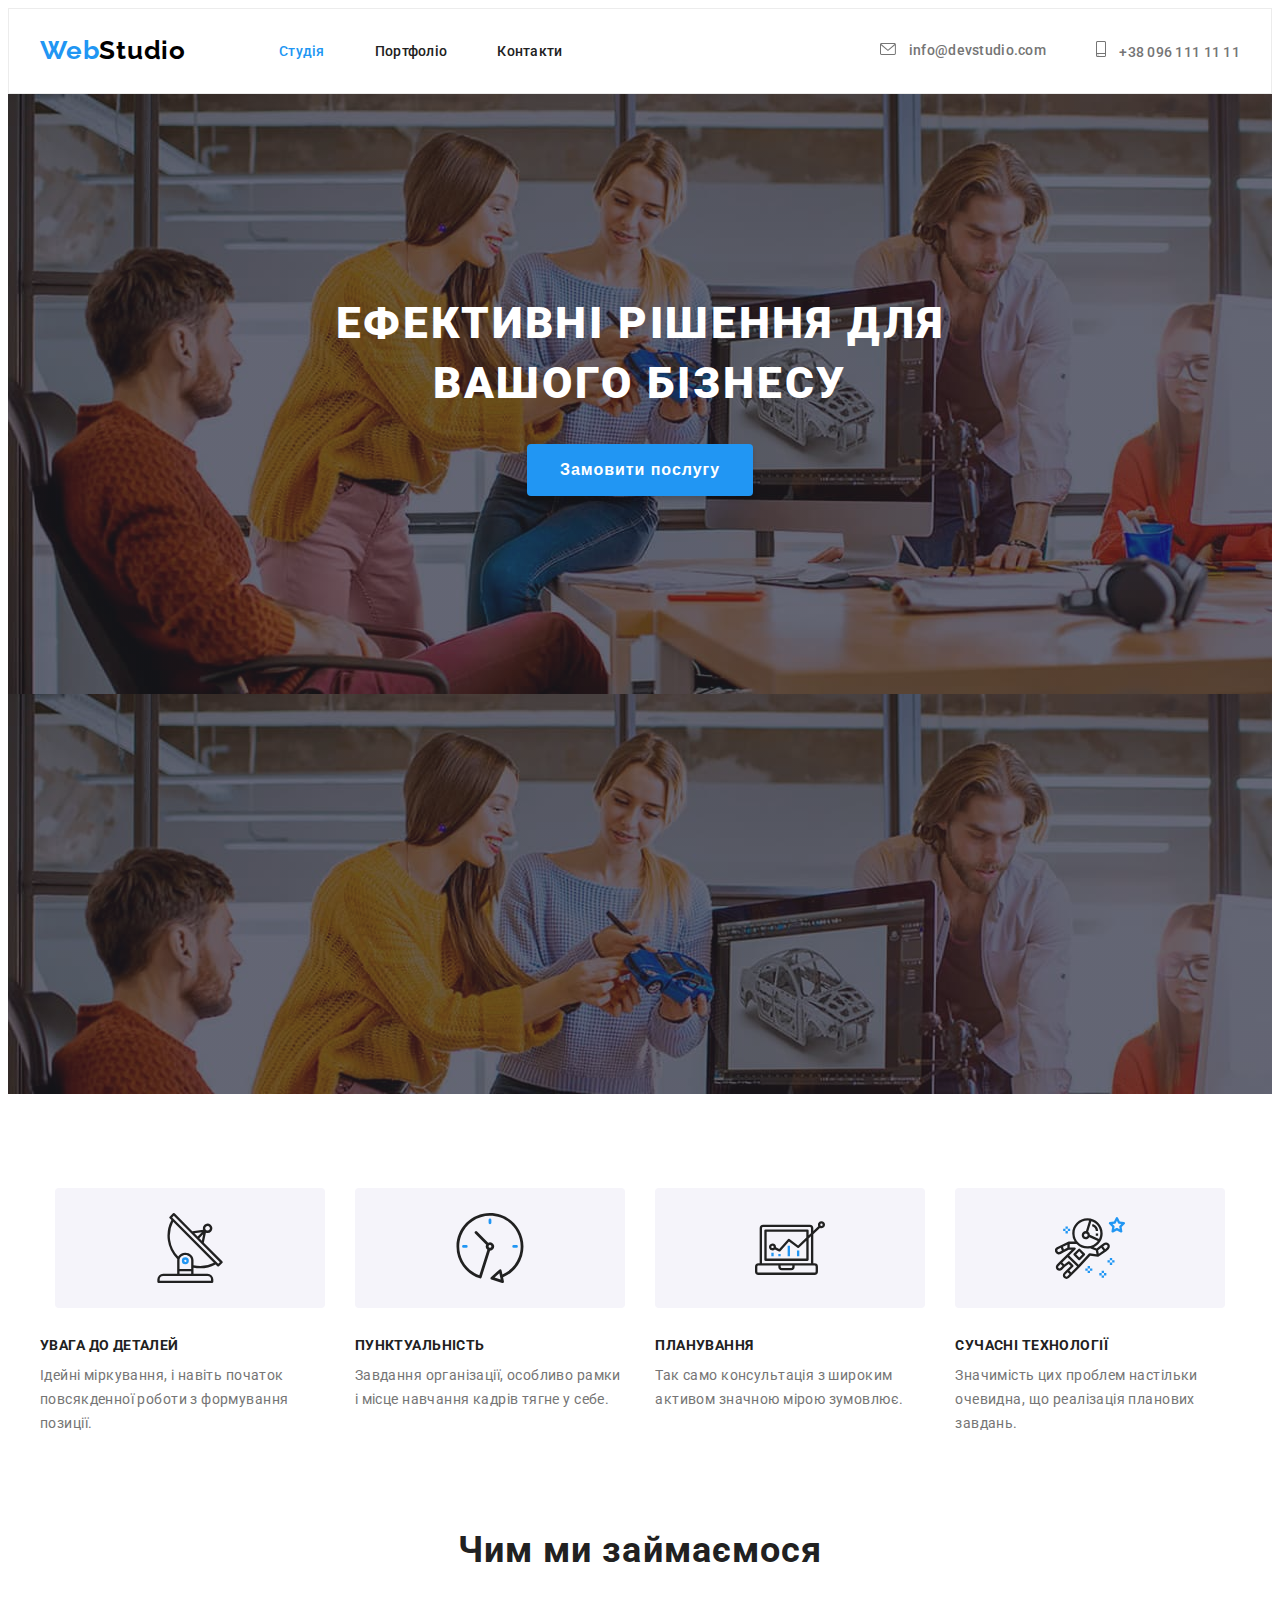
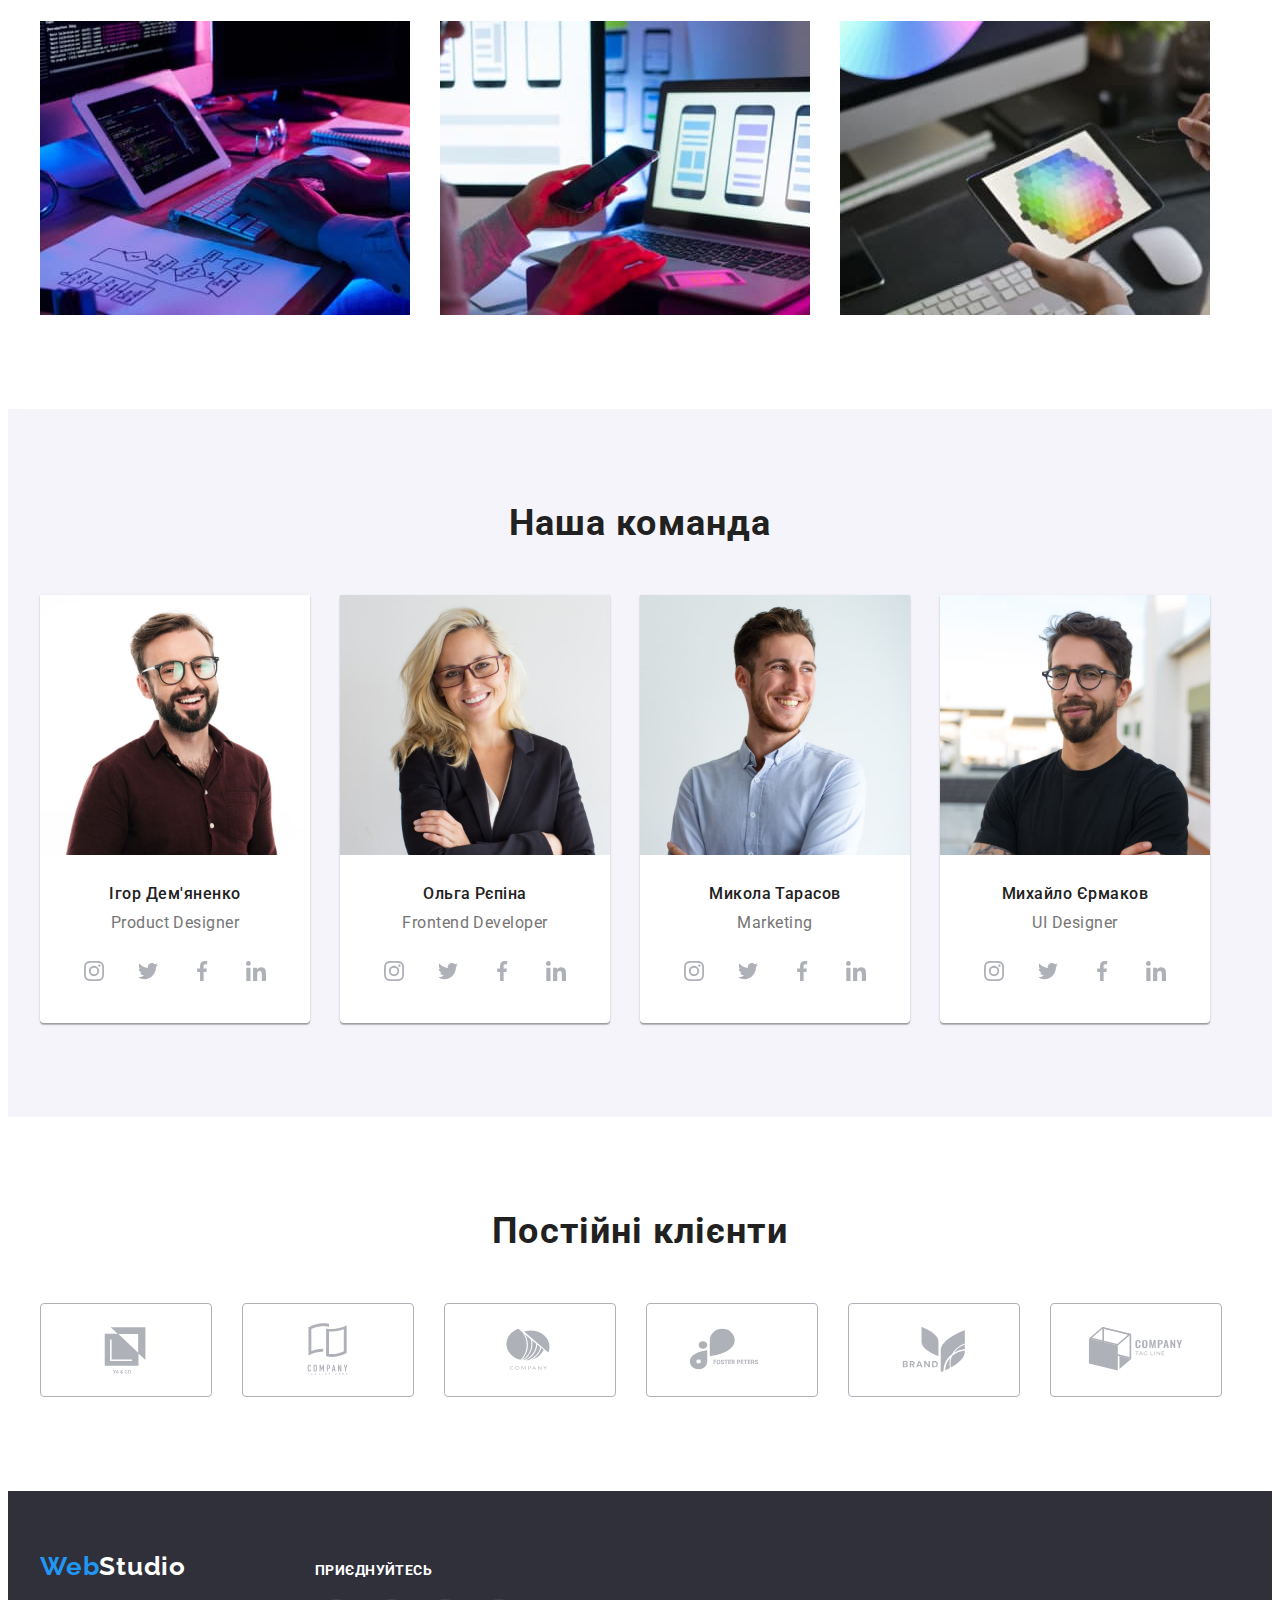
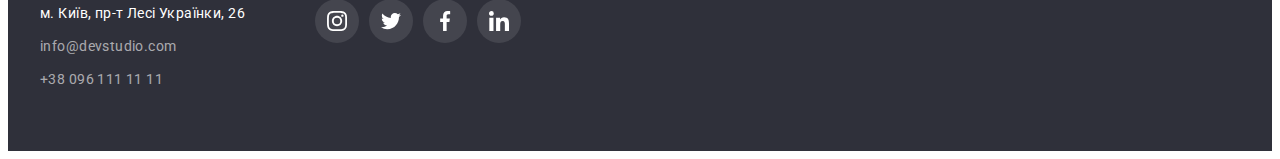
==== index.html @ a4ef7d1f "Домашнє завдання #4, спроба перша." ====
<!DOCTYPE html>
<html lang="uk">
  <head>
    <meta charset="UTF-8" />
    <meta http-equiv="X-UA-Compatible" content="IE=edge" />
    <meta name="viewport" content="width=device-width, initial-scale=1.0" />
    <title>Document</title>
    <link rel="preconnect" href="https://fonts.googleapis.com" />
    <link rel="preconnect" href="https://fonts.gstatic.com" crossorigin />
    <link
      href="https://fonts.googleapis.com/css2?family=Raleway:wght@700&family=Roboto:wght@400;500;700;900&display=swap"
      rel="stylesheet"
    />
    <link
      rel="stylesheet"
      href="https://cdnjs.cloudflare.com/ajax/libs/modern-normalize/1.1.0/modern-normalize.min.css"
      integrity="sha512-wpPYUAdjBVSE4KJnH1VR1HeZfpl1ub8YT/NKx4PuQ5NmX2tKuGu6U/JRp5y+Y8XG2tV+wKQpNHVUX03MfMFn9Q=="
      crossorigin="anonymous"
      referrerpolicy="no-referrer"
    />
    <link rel="stylesheet" href="./css/styles.css" />
  </head>
  <body>
    <!--Верхня лінія-->
    <header class="header">
      <div class="container container-header">
        <nav class="nav">
          <a href="./index.html" class="logo link" lang="en"
            >Web<span class="studio link">Studio</span></a
          >
          <ul class="site-nav list">
            <li class="item"><a href="./index.html" class="link current">Студія</a></li>
            <li class="item"><a href="./portfolio.html" class="link">Портфоліо</a></li>
            <li class="item"><a href="" class="link">Контакти</a></li>
          </ul>
        </nav>
        <ul class="contacts-nav list">
          <li class="contacts-item item">
            <a href="mailto:info@devstudio.com" class="link"
              ><svg class="contacts-icon" width="16" height="12">
                <use href="./images/icons.svg#icon-envelope"></use>
              </svg>
              info@devstudio.com</a
            >
          </li>
          <li class="contacts-item item">
            <a href="tel:+380961111111" class="link"
              ><svg class="contacts-icon" width="10" height="16">
                <use href="./images/icons.svg#icon-smartphone"></use>
              </svg>
              +38 096 111 11 11</a
            >
          </li>
        </ul>
      </div>
    </header>
    <main class="main">
      <!--Шапка-->
      <section class="hero">
        <div class="container container-hero">
          <h1 class="hero-title">Ефективні рішення для вашого бізнесу</h1>
          <button class="button primary" type="button">Замовити послугу</button>
        </div>
      </section>
      <!--Особливості-->
      <section class="section-feature">
        <div class="container container-feature">
          <ul class="feature-ikon-list list">
            <li class="feature-ikon-item">
              <svg class="feature-ikon" width="70" height="70">
                <use href="./images/icons.svg#icon-antenna"></use>
              </svg>
            </li>
            <li class="feature-ikon-item">
              <svg class="feature-ikon" width="70" height="70">
                <use href="./images/icons.svg#icon-clock"></use>
              </svg>
            </li>
            <li class="feature-ikon-item">
              <svg class="feature-ikon" width="70" height="70">
                <use href="./images/icons.svg#icon-diagram"></use>
              </svg>
            </li>
            <li class="feature-ikon-item">
              <svg class="feature-ikon" width="70" height="70">
                <use href="./images/icons.svg#icon-astronaut"></use>
              </svg>
            </li>
          </ul>
          <ul class="feature list">
            <li class="feature-item">
              <h2 class="feature-title">УВАГА ДО ДЕТАЛЕЙ</h2>
              <p class="feature-text">
                Ідейні міркування, і навіть початок повсякденної роботи з формування позиції.
              </p>
            </li>
            <li class="feature-item">
              <h2 class="feature-title">ПУНКТУАЛЬНІСТЬ</h2>
              <p class="feature-text">
                Завдання організації, особливо рамки і місце навчання кадрів тягне у себе.
              </p>
            </li>
            <li class="feature-item">
              <h2 class="feature-title">ПЛАНУВАННЯ</h2>
              <p class="feature-text">
                Так само консультація з широким активом значною мірою зумовлює.
              </p>
            </li>
            <li class="feature-item">
              <h2 class="feature-title">СУЧАСНІ ТЕХНОЛОГІЇ</h2>
              <p class="feature-text">
                Значимість цих проблем настільки очевидна, що реалізація планових завдань.
              </p>
            </li>
          </ul>
        </div>
      </section>
      <!--Чим ми займаємося-->
      <section class="section-content">
        <div class="container container-content">
          <h3 class="content-title">Чим ми займаємося</h3>
          <ul class="content list">
            <li class="content-item">
              <img
                class="images-work"
                src="./images/box1.jpg"
                alt="frontend-work"
                width="370"
                height="294"
              />
            </li>
            <li class="content-item">
              <img
                class="images-work"
                src="./images/box2.jpg"
                alt="styles-work"
                width="370"
                height="294"
              />
            </li>
            <li class="content-item">
              <img
                class="images-work"
                src="./images/box3.jpg"
                alt="design-work"
                width="370"
                height="294"
              />
            </li>
          </ul>
        </div>
      </section>
      <!--Наша команда-->
      <section class="section-team">
        <div class="container container-team">
          <h3 class="team-title">Наша команда</h3>
          <ul class="team list">
            <li class="team-item">
              <img
                class="images-team no-gap"
                src="./images/team1.jpg"
                alt="worker1"
                width="270"
                height="260"
              />
              <h4 class="team-name">Ігор Дем'яненко</h4>
              <p class="team-class">Product Designer</p>
              <ul class="team-soc list">
                <li class="team-soc-item">
                  <a href="" class="team-soc-link link">
                    <svg class="team-soc-icon" width="20" height="20">
                      <use href="./images/icons.svg#icon-instagram"></use>
                    </svg>
                  </a>
                </li>
                <li class="team-soc-item">
                  <a href="" class="team-soc-link link">
                    <svg class="team-soc-icon" width="20" height="20">
                      <use href="./images/icons.svg#icon-twitter"></use>
                    </svg>
                  </a>
                </li>
                <li class="team-soc-item">
                  <a href="" class="team-soc-link link">
                    <svg class="team-soc-icon" width="20" height="20">
                      <use href="./images/icons.svg#icon-facebook"></use>
                    </svg>
                  </a>
                </li>
                <li class="team-soc-item">
                  <a href="" class="team-soc-link link">
                    <svg class="team-soc-icon" width="20" height="20">
                      <use href="./images/icons.svg#icon-linkedin"></use>
                    </svg>
                  </a>
                </li>
              </ul>
            </li>
            <li class="team-item">
              <img
                class="images-team no-gap"
                src="./images/team2.jpg"
                alt="worker2"
                width="270"
                height="260"
              />
              <h4 class="team-name">Ольга Рєпіна</h4>
              <p class="team-class">Frontend Developer</p>
              <ul class="team-soc list">
                <li class="team-soc-item">
                  <a href="" class="team-soc-link link">
                    <svg class="team-soc-icon" width="20" height="20">
                      <use href="./images/icons.svg#icon-instagram"></use>
                    </svg>
                  </a>
                </li>
                <li class="team-soc-item">
                  <a href="" class="team-soc-link link">
                    <svg class="team-soc-icon" width="20" height="20">
                      <use href="./images/icons.svg#icon-twitter"></use>
                    </svg>
                  </a>
                </li>
                <li class="team-soc-item">
                  <a href="" class="team-soc-link link">
                    <svg class="team-soc-icon" width="20" height="20">
                      <use href="./images/icons.svg#icon-facebook"></use>
                    </svg>
                  </a>
                </li>
                <li class="team-soc-item">
                  <a href="" class="team-soc-link link">
                    <svg class="team-soc-icon" width="20" height="20">
                      <use href="./images/icons.svg#icon-linkedin"></use>
                    </svg>
                  </a>
                </li>
              </ul>
            </li>
            <li class="team-item">
              <img
                class="images-team no-gap"
                src="./images/team3.jpg"
                alt="worker3"
                width="270"
                height="260"
              />
              <h4 class="team-name">Микола Тарасов</h4>
              <p class="team-class">Marketing</p>
              <ul class="team-soc list">
                <li class="team-soc-item">
                  <a href="" class="team-soc-link link">
                    <svg class="team-soc-icon" width="20" height="20">
                      <use href="./images/icons.svg#icon-instagram"></use>
                    </svg>
                  </a>
                </li>
                <li class="team-soc-item">
                  <a href="" class="team-soc-link link">
                    <svg class="team-soc-icon" width="20" height="20">
                      <use href="./images/icons.svg#icon-twitter"></use>
                    </svg>
                  </a>
                </li>
                <li class="team-soc-item">
                  <a href="" class="team-soc-link link">
                    <svg class="team-soc-icon" width="20" height="20">
                      <use href="./images/icons.svg#icon-facebook"></use>
                    </svg>
                  </a>
                </li>
                <li class="team-soc-item">
                  <a href="" class="team-soc-link link">
                    <svg class="team-soc-icon" width="20" height="20">
                      <use href="./images/icons.svg#icon-linkedin"></use>
                    </svg>
                  </a>
                </li>
              </ul>
            </li>
            <li class="team-item">
              <img
                class="images-team no-gap"
                src="./images/team4.jpg"
                alt="worker4"
                width="270"
                height="260"
              />
              <h4 class="team-name">Михайло Єрмаков</h4>
              <p class="team-class">UI Designer</p>
              <ul class="team-soc list">
                <li class="team-soc-item">
                  <a href="" class="team-soc-link link">
                    <svg class="team-soc-icon" width="20" height="20">
                      <use href="./images/icons.svg#icon-instagram"></use>
                    </svg>
                  </a>
                </li>
                <li class="team-soc-item">
                  <a href="" class="team-soc-link link">
                    <svg class="team-soc-icon" width="20" height="20">
                      <use href="./images/icons.svg#icon-twitter"></use>
                    </svg>
                  </a>
                </li>
                <li class="team-soc-item">
                  <a href="" class="team-soc-link link">
                    <svg class="team-soc-icon" width="20" height="20">
                      <use href="./images/icons.svg#icon-facebook"></use>
                    </svg>
                  </a>
                </li>
                <li class="team-soc-item">
                  <a href="" class="team-soc-link link">
                    <svg class="team-soc-icon" width="20" height="20">
                      <use href="./images/icons.svg#icon-linkedin"></use>
                    </svg>
                  </a>
                </li>
              </ul>
            </li>
          </ul>
        </div>
      </section>
      <!--Клієнти-->
      <section class="section-customers">
        <div class="container container-customers">
          <h3 class="customers-title">Постійні клієнти</h3>
          <ul class="customers-logo-list list">
            <li class="customers-logo-item">
              <a href="" class="customers-logo-link link">
                <svg class="customers-icon" width="106" height="60">
                  <use href="./images/icons.svg#icon-Logo1"></use>
                </svg>
              </a>
            </li>
            <li class="customers-logo-item">
              <a href="" class="customers-logo-link link">
                <svg class="customers-icon" width="106" height="60">
                  <use href="./images/icons.svg#icon-Logo2"></use>
                </svg>
              </a>
            </li>
            <li class="customers-logo-item">
              <a href="" class="customers-logo-link link">
                <svg class="customers-icon" width="106" height="60">
                  <use href="./images/icons.svg#icon-Logo3"></use>
                </svg>
              </a>
            </li>
            <li class="customers-logo-item">
              <a href="" class="customers-logo-link link">
                <svg class="customers-icon" width="106" height="60">
                  <use href="./images/icons.svg#icon-Logo4"></use>
                </svg>
              </a>
            </li>
            <li class="customers-logo-item">
              <a href="" class="customers-logo-link link">
                <svg class="customers-icon" width="106" height="60">
                  <use href="./images/icons.svg#icon-Logo5"></use>
                </svg>
              </a>
            </li>
            <li class="customers-logo-item">
              <a href="" class="customers-logo-link link">
                <svg class="customers-icon" width="106" height="60">
                  <use href="./images/icons.svg#icon-Logo6"></use>
                </svg>
              </a>
            </li>
          </ul>
        </div>
      </section>
    </main>
    <!--Підвал-->
    <footer class="footer">
      <div class="container container-footer">
        <div class="address-logo">
          <a href="./index.html" class="footer-logo link" lang="en"
            >Web<span class="footer-studio link">Studio</span></a
          >
          <address>
            <ul class="address-nav list">
              <li class="address-item">
                <a
                  href="https://goo.gl/maps/467CXMGUrqbuEtQ98"
                  target="_blank"
                  title="google-maps"
                  class="map link"
                  >м. Київ, пр-т Лесі Українки, 26</a
                >
              </li>
              <li class="address-item">
                <a href="mailto:info@devstudio.com" class="mail link">info@devstudio.com</a>
              </li>
              <li class="address-item">
                <a href="tel:+380961111111" class="tel link">+38 096 111 11 11</a>
              </li>
            </ul>
          </address>
        </div>
        <div class="join">
          <p class="join-title">приєднуйтесь</p>
          <ul class="join-soc list">
            <li class="join-soc-item">
              <a href="" class="join-soc-link link">
                <svg class="team-soc-icon" width="20" height="20">
                  <use href="./images/icons.svg#icon-instagram"></use>
                </svg>
              </a>
            </li>
            <li class="join-soc-item">
              <a href="" class="join-soc-link link">
                <svg class="join-soc-icon" width="20" height="20">
                  <use href="./images/icons.svg#icon-twitter"></use>
                </svg>
              </a>
            </li>
            <li class="join-soc-item">
              <a href="" class="join-soc-link link">
                <svg class="team-soc-icon" width="20" height="20">
                  <use href="./images/icons.svg#icon-facebook"></use>
                </svg>
              </a>
            </li>
            <li class="join-soc-item">
              <a href="" class="join-soc-link link">
                <svg class="team-soc-icon" width="20" height="20">
                  <use href="./images/icons.svg#icon-linkedin"></use>
                </svg>
              </a>
            </li>
          </ul>
        </div>
      </div>
    </footer>
  </body>
</html>
---- css/styles.css ----
:root {
  --primari-text-color: #212121;
  --titl-text-color: #757575;
  --accent-color: #ffffff;
  --primari-link-color: #2196f3;
  --primari-bg-color: #f5f5f5;
  --secondary-bg-color: #f5f4fa;
  --studio-color: #000000;
  --footer-bg: #2f303a;
  --hero-bg: #c4c4c4;
  --portfolio-border-color: #eeeeee;
  --header-border-color: #ececec;
  --address-nav-color: rgba(255, 255, 255, 0.6);
  --icon-color: #afb1b8;
}
p,
h1,
h2,
h3,
h4,
h5,
h6 {
  margin: 0;
}
ul {
  margin: 0;
  padding-left: 0;
}
body {
  font-family: 'Roboto', sans-serif;
  background-color: var(--accent-color);
}
.list {
  list-style: none;
}
.link {
  text-decoration: none;
}
.container {
  width: 1200px;
  padding-left: 15px;
  padding-right: 15px;
  margin-left: auto;
  margin-right: auto;
}
/* <!--Верхня лінія--> */
.header {
  background-color: var(--accent-color);
  border: 1px solid var(--header-border-color);
}
/*logo*/
.logo {
  font-family: 'Raleway', sans-serif;
  font-weight: 700;
  font-size: 26px;
  line-height: 1.19;
  letter-spacing: 0.03em;
  color: var(--primari-link-color);

  display: block;
  padding-top: 24px;
  padding-bottom: 25px;
}
.studio {
  color: var(--studio-color);
}
/*main-nav*/
.site-nav .link {
  font-weight: 500;
  font-size: 14px;
  line-height: 1.33;
  letter-spacing: 0.02em;
  color: var(--primari-text-color);

  display: block;
  padding-top: 32px;
  padding-bottom: 32px;
}
.site-nav .link:hover,
.site-nav .link:focus {
  color: var(--primari-link-color);
}
.site-nav .link.current {
  color: var(--primari-link-color);
}
.site-nav {
  display: flex;
  margin-left: 93px;
}
.site-nav .item + .item {
  margin-left: 50px;
}
/*contact*/
.contacts-nav .link {
  font-weight: 500;
  font-size: 14px;
  line-height: 1.14;
  letter-spacing: 0.02em;
  color: var(--titl-text-color);

  display: block;
  padding-top: 32px;
  padding-bottom: 32px;
}
.contacts-nav .link:hover,
.contacts-nav.link:focus {
  color: var(--primari-link-color);
}
.contacts-nav {
  display: flex;
  margin-left: auto;
  align-items: baseline;
}
.contacts-icon {
  margin-right: 10px;
  fill: currentColor;
}
.contacts-nav .item + .item {
  margin-left: 50px;
}
.container-header,
.nav,
.site-nav,
.contacts-nav {
  display: flex;
  align-items: center;
  padding-top: 0;
  padding-bottom: 0;
}
/* <!--Шапка--> */
/*hero*/
.hero {
  background-color: var(--hero-bg);
  text-align: center;
  padding-top: 200px;
  padding-bottom: 200px;

  max-width: 1600px;
  height: 600px;
  margin-left: auto;
  margin-right: auto;
  background-image: linear-gradient(to right, rgba(47, 48, 58, 0.4), rgba(47, 48, 58, 0.4)),
    url(../images/hero.jpg);
}
.hero-title {
  font-weight: 900;
  font-size: 44px;
  line-height: 1.36;
  text-align: center;
  letter-spacing: 0.06em;
  text-transform: uppercase;
  color: var(--accent-color);

  margin-top: 0;
  margin-bottom: 30px;
  margin-left: auto;
  margin-right: auto;
  max-width: 696px;
}
.button.primary {
  font-weight: 700;
  font-size: 16px;
  line-height: 1.87;
  display: flex;
  align-items: center;
  text-align: center;
  letter-spacing: 0.06em;
  color: var(--accent-color);
  background-color: var(--primari-link-color);
  box-shadow: 0px 4px 4px rgba(0, 0, 0, 0.15);
  cursor: pointer;

  border: 1px solid transparent;
  border-radius: 4px;
  padding: 10px 32px;
  display: inline-block;
  min-width: 216px;
}
/* <!--Особливості--> */
/*section-feature*/
.section-feature {
  background-color: var(--accent-color);
  padding-top: 94px;
  padding-bottom: 94px;
}
.feature-title {
  font-weight: 700;
  font-size: 14px;
  line-height: 1.14;
  letter-spacing: 0.03em;
  text-transform: uppercase;
  color: var(--primari-text-color);

  margin-bottom: 10px;
  min-width: 270px;
}
.feature-text {
  font-size: 14px;
  line-height: 1.71;
  letter-spacing: 0.03em;
  color: var(--titl-text-color);

  min-width: 270px;
}
.feature {
  display: flex;
}
.feature-ikon-list {
  display: flex;
  align-items: center;
  justify-content: center;
  gap: 30px;
  margin-bottom: 30px;
}
.feature-ikon-item {
  width: 270px;
  height: 120px;
  background: var(--secondary-bg-color);
  border-radius: 4px;
  display: flex;
  align-items: center;
  justify-content: center;
}
.feature .feature-item + .feature-item {
  margin-left: 30px;
}
/* <!--Чим ми займаємося--> */
/*section-content*/
.section-content {
  background-color: var(--accent-color);
  padding-bottom: 94px;
}
.content-title {
  font-weight: 700;
  font-size: 36px;
  line-height: 1.16;
  text-align: center;
  letter-spacing: 0.03em;
  color: var(--primari-text-color);

  margin-bottom: 50px;
  margin-left: auto;
  margin-right: auto;
  min-width: 366px;
}
.container-content {
  padding-top: 0;
}
.content {
  display: flex;
}
.content .content-item + .content-item {
  margin-left: 30px;
}
.images-work {
  max-width: 100%;
  height: auto;
  display: block;
}
/* <!--Наша команда-->*/
/*section-teamt*/
.section-team {
  background-color: var(--secondary-bg-color);
  padding-top: 94px;
  padding-bottom: 94px;
}
.team-title {
  font-weight: 700;
  font-size: 36px;
  line-height: 1.16;
  text-align: center;
  letter-spacing: 0.03em;
  color: var(--primari-text-color);

  margin-bottom: 50px;
  margin-left: auto;
  margin-right: auto;
  min-width: 264px;
}
.team-item {
  background-color: var(--accent-color);
  box-shadow: 0px 1px 3px rgba(0, 0, 0, 0.12), 0px 1px 1px rgba(0, 0, 0, 0.14),
    0px 2px 1px rgba(0, 0, 0, 0.2);
  border-radius: 0px 0px 4px 4px;
}

.images-team {
  max-width: 100%;
  height: auto;
}
.images-team.no-gap {
  display: block;
}
.team-name {
  font-weight: 500;
  font-size: 16px;
  line-height: 1.18;
  text-align: center;
  letter-spacing: 0.03em;
  color: var(--primari-text-color);

  padding-top: 30px;
  margin-bottom: 10px;
}
.team-class {
  font-size: 16px;
  line-height: 1.18;
  text-align: center;
  letter-spacing: 0.03em;
  color: var(--titl-text-color);
  margin-bottom: 16px;
}
.team {
  display: flex;
}
.team .team-item + .team-item {
  margin-left: 30px;
}
.team-soc {
  display: flex;
  justify-content: center;
  gap: 10px;
  padding-bottom: 30px;
}
.team-soc-link {
  width: 44px;
  height: 44px;
  border-radius: 50%;
  background-color: var(--accent-color);
  display: flex;
  align-items: center;
  justify-content: center;
  fill: var(--icon-color);
}
.team-soc-link:hover,
.team-soc-link:focus {
  background-color: var(--primari-link-color);
  fill: var(--accent-color);
}
/* <!--Клієнти--> */
.section-customers {
  background-color: var(--accent-color);
  padding-top: 94px;
  padding-bottom: 94px;
}
.customers-title {
  font-weight: 700;
  font-size: 36px;
  line-height: 1.16;
  text-align: center;
  letter-spacing: 0.03em;
  color: var(--primari-text-color);
  margin-bottom: 50px;
  margin-left: auto;
  margin-right: auto;
  min-width: 297px;
}
.customers-logo-list {
  display: flex;
  gap: 30px;
}
.customers-logo-link {
  width: 170px;
  height: 92px;
  border: 1px solid var(--icon-color);
  border-radius: 4px;
  display: flex;
  align-items: center;
  justify-content: center;
  fill: var(--icon-color);
}
.customers-logo-link:hover,
.customers-logo-link:focus {
  fill: var(--primari-link-color);
  border-color: var(--primari-link-color);
}
/* <!--Підвал--> */
/*footer*/
/*webstudio*/
.footer {
  background-color: var(--footer-bg);
  padding-top: 60px;
  padding-bottom: 60px;
}
.footer-logo {
  display: inline-block;
  margin-bottom: 20px;

  font-family: 'Raleway', sans-serif;
  font-weight: 700;
  font-size: 26px;
  line-height: 1.19;
  letter-spacing: 0.03em;
  color: var(--primari-link-color);
}
.footer-studio {
  font-family: 'Raleway', sans-serif;
  font-weight: 700;
  font-size: 26px;
  line-height: 1.19;
  letter-spacing: 0.03em;
  color: var(--accent-color);
}
/*address*/
.address-nav .map.link {
  display: inline-block;

  font-size: 14px;
  line-height: 1.71;
  letter-spacing: 0.03em;
  color: var(--accent-color);
  font-style: normal;
}
.address-nav .map.link:hover,
.address-nav .map.link:focus {
  color: var(--primari-link-color);
}
.address-nav .mail.link {
  font-size: 14px;
  line-height: 1.71;
  letter-spacing: 0.03em;
  color: var(--address-nav-color);
  font-style: normal;
}
.address-nav .mail.link:hover,
.address-nav .mail.link:focus {
  color: var(--primari-link-color);
}
.address-nav .tel.link {
  display: inline-block;

  font-size: 14px;
  line-height: 1.71;
  letter-spacing: 0.03em;
  color: var(--address-nav-color);
  font-style: normal;
}
.address-nav .tel.link:hover,
.address-nav .tel.link:focus {
  color: var(--primari-link-color);
}
.address-item {
  margin-bottom: 9px;
}
.address-item:nth-child(3n) {
  margin-bottom: 0;
}
.container-footer {
  display: flex;
}
/* join */
.container-footer {
  display: flex;
  gap: 70px;
  align-items: baseline;
}
.join-title {
  font-weight: 700;
  font-size: 14px;
  line-height: 1.14;
  letter-spacing: 0.03em;
  text-transform: uppercase;
  color: var(--accent-color);
  margin-bottom: 20px;
}
.join {
  display: block;
  flex-direction: column;
}
.join-soc {
  display: flex;
  gap: 10px;
  padding-bottom: 30px;
}
.join-soc-link {
  width: 44px;
  height: 44px;
  border-radius: 50%;
  background-color: rgba(255, 255, 255, 0.1);
  display: flex;
  align-items: center;
  justify-content: center;
  fill: var(--accent-color);
}
.join-soc-link:hover,
.join-soc-link:focus {
  background-color: var(--primari-link-color);
  fill: var(--accent-color);
}
/* <!--Портфоліо--> */
/*section-portfolio*/
.section-portfolio {
  background-color: var(--accent-color);
}
/*button*/
.button.secondary {
  font-weight: 500;
  font-size: 16px;
  line-height: 1.62;
  text-align: center;
  letter-spacing: 0.03em;
  color: var(--primari-text-color);
  background-color: var(--secondary-bg-color);
  cursor: pointer;

  border: 1px solid transparent;
  border-radius: 4px;
  padding: 6px 22px;
  display: inline-block;
  min-width: 73px;
}
.button.secondary:hover,
.button.secondary:focus {
  color: var(--accent-color);
  background-color: var(--primari-link-color);
  box-shadow: 0px 3px 1px rgba(0, 0, 0, 0.1), 0px 1px 2px rgba(0, 0, 0, 0.08),
    0px 2px 2px rgba(0, 0, 0, 0.12);
  border-radius: 4px;
}
.button.list {
  display: flex;
  justify-content: center;

  margin-bottom: 50px;
}
.button .button-item + .button-item {
  margin-left: 8px;
}
/*portfolio*/
.section-portfolio {
  padding-top: 94px;
  padding-bottom: 94px;
}
.portfolio-main {
  background-color: var(--primari-bg-color);
}
.portfolio-item {
  background-color: var(--accent-color);
}
.portfolio-name {
  font-weight: 700;
  font-size: 18px;
  line-height: 2;
  letter-spacing: 0.06em;
  color: var(--primari-text-color);

  margin-bottom: 4px;
}
.portfolio-class {
  font-size: 16px;
  line-height: 1.87;
  letter-spacing: 0.03em;
  color: var(--titl-text-color);
}
.portfolio-box {
  padding: 20px 24px;
  border: 1px solid var(--portfolio-border-color);
  border-top: none;
}
.portfolio {
  display: flex;
  flex-wrap: wrap;
}
.portfolio-item {
  width: 370px;
  margin-right: 30px;
}
.portfolio-item:nth-child(3n) {
  margin-right: 0;
}
.portfolio-item:not(:nth-last-child(-n + 3)) {
  margin-bottom: 30px;
}
.images-portfolio {
  max-width: 100%;
  height: auto;
}
.images-portfolio.no-gap {
  display: block;
}
.portfolio-link {
  display: block;
}
.portfolio-link:hover {
  /* .portfolio-link:focus { */
  box-shadow: 0px 1px 1px rgba(0, 0, 0, 0.12), 0px 4px 4px rgba(0, 0, 0, 0.06),
    1px 4px 6px rgba(0, 0, 0, 0.16);
}
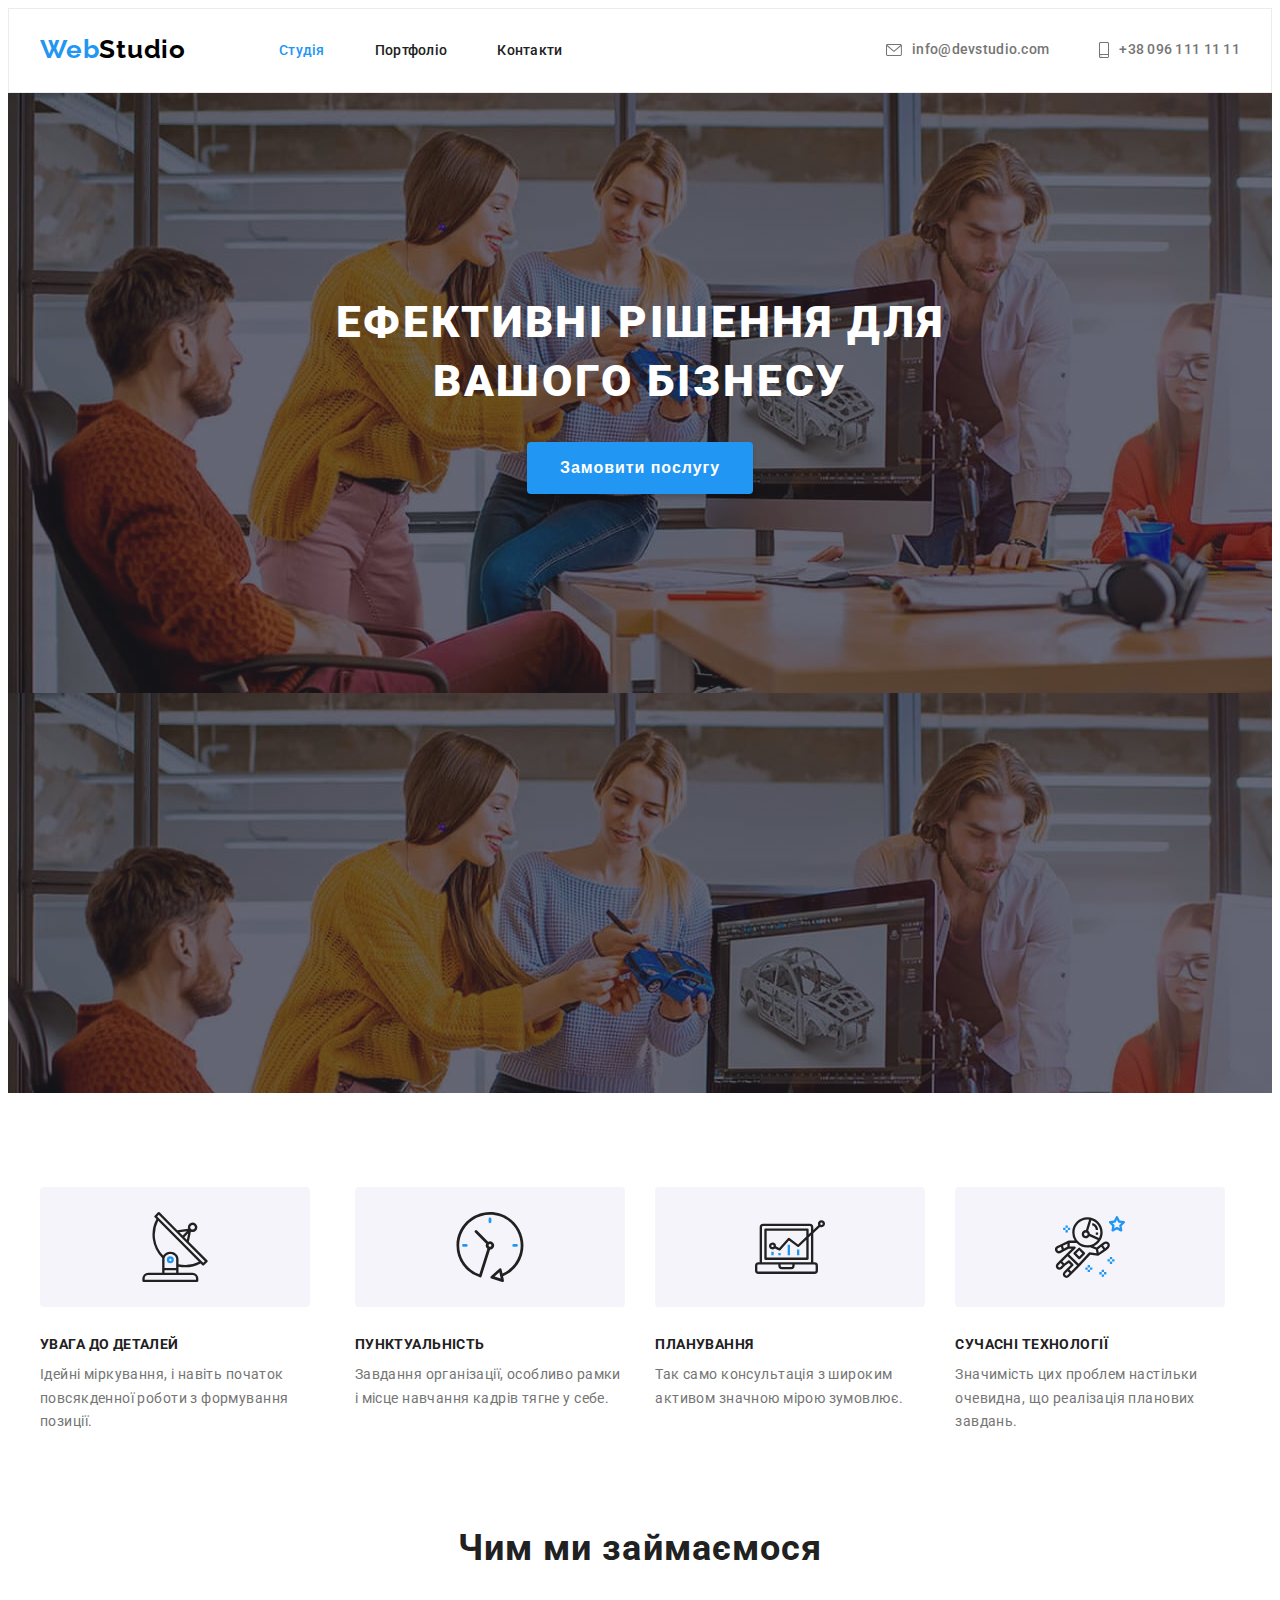
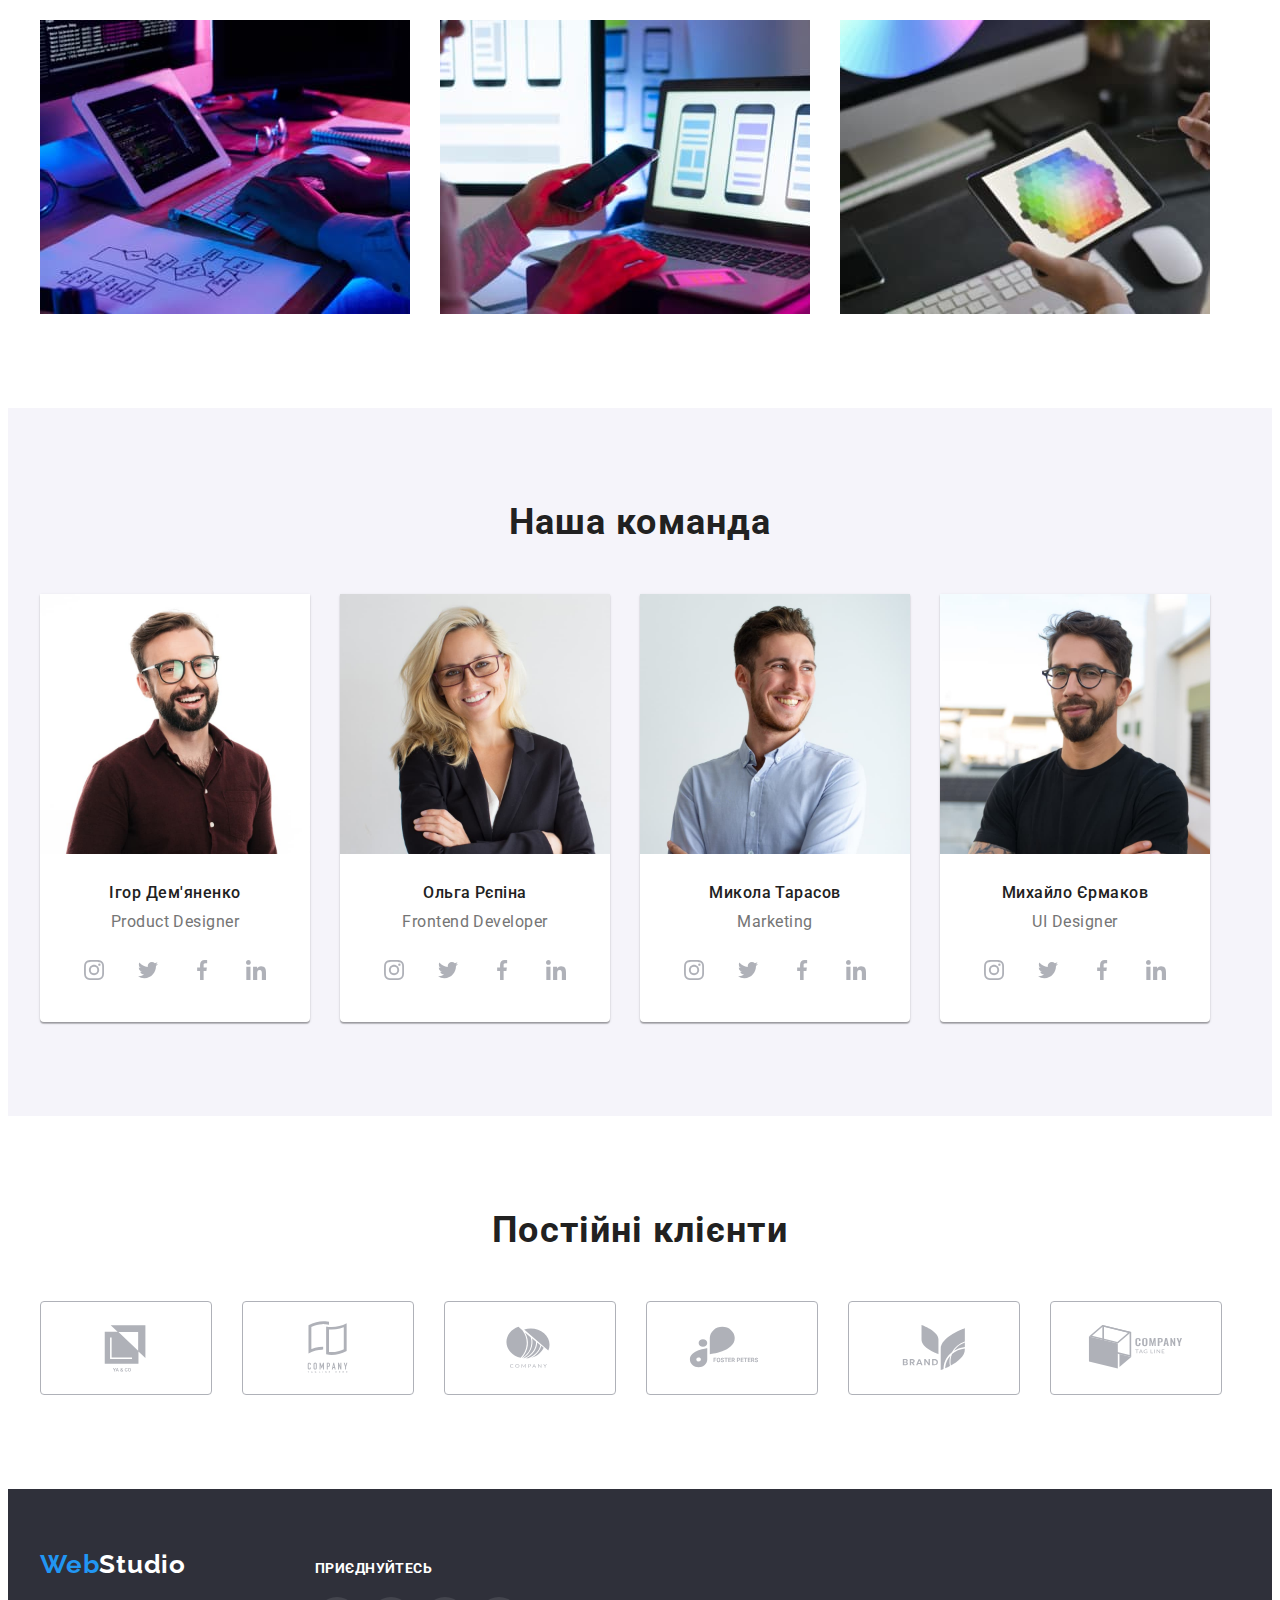
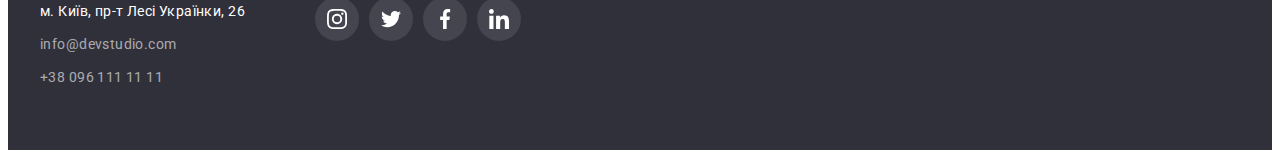
==== commit 1cbcebac: "Домашнє завдання #4, спроба друга." ====
--- a/index.html
+++ b/index.html
@@ -65,48 +65,46 @@
       <!--Особливості-->
       <section class="section-feature">
         <div class="container container-feature">
-          <ul class="feature-ikon-list list">
-            <li class="feature-ikon-item">
-              <svg class="feature-ikon" width="70" height="70">
-                <use href="./images/icons.svg#icon-antenna"></use>
-              </svg>
-            </li>
-            <li class="feature-ikon-item">
-              <svg class="feature-ikon" width="70" height="70">
-                <use href="./images/icons.svg#icon-clock"></use>
-              </svg>
-            </li>
-            <li class="feature-ikon-item">
-              <svg class="feature-ikon" width="70" height="70">
-                <use href="./images/icons.svg#icon-diagram"></use>
-              </svg>
-            </li>
-            <li class="feature-ikon-item">
-              <svg class="feature-ikon" width="70" height="70">
-                <use href="./images/icons.svg#icon-astronaut"></use>
-              </svg>
-            </li>
-          </ul>
           <ul class="feature list">
             <li class="feature-item">
+              <div class="feature-ikon-item">
+                <svg class="feature-ikon" width="70" height="70">
+                  <use href="./images/icons.svg#icon-antenna"></use>
+                </svg>
+              </div>
               <h2 class="feature-title">УВАГА ДО ДЕТАЛЕЙ</h2>
               <p class="feature-text">
                 Ідейні міркування, і навіть початок повсякденної роботи з формування позиції.
               </p>
             </li>
             <li class="feature-item">
+              <div class="feature-ikon-item">
+                <svg class="feature-ikon" width="70" height="70">
+                  <use href="./images/icons.svg#icon-clock"></use>
+                </svg>
+              </div>
               <h2 class="feature-title">ПУНКТУАЛЬНІСТЬ</h2>
               <p class="feature-text">
                 Завдання організації, особливо рамки і місце навчання кадрів тягне у себе.
               </p>
             </li>
             <li class="feature-item">
+              <div class="feature-ikon-item">
+                <svg class="feature-ikon" width="70" height="70">
+                  <use href="./images/icons.svg#icon-diagram"></use>
+                </svg>
+              </div>
               <h2 class="feature-title">ПЛАНУВАННЯ</h2>
               <p class="feature-text">
                 Так само консультація з широким активом значною мірою зумовлює.
               </p>
             </li>
             <li class="feature-item">
+              <div class="feature-ikon-item">
+                <svg class="feature-ikon" width="70" height="70">
+                  <use href="./images/icons.svg#icon-astronaut"></use>
+                </svg>
+              </div>
               <h2 class="feature-title">СУЧАСНІ ТЕХНОЛОГІЇ</h2>
               <p class="feature-text">
                 Значимість цих проблем настільки очевидна, що реалізація планових завдань.
--- a/css/styles.css
+++ b/css/styles.css
@@ -98,12 +98,13 @@
   letter-spacing: 0.02em;
   color: var(--titl-text-color);
 
-  display: block;
+  display: flex;
   padding-top: 32px;
   padding-bottom: 32px;
+  align-items: center;
 }
 .contacts-nav .link:hover,
-.contacts-nav.link:focus {
+.contacts-nav .link:focus {
   color: var(--primari-link-color);
 }
 .contacts-nav {
@@ -205,13 +206,6 @@
 .feature {
   display: flex;
 }
-.feature-ikon-list {
-  display: flex;
-  align-items: center;
-  justify-content: center;
-  gap: 30px;
-  margin-bottom: 30px;
-}
 .feature-ikon-item {
   width: 270px;
   height: 120px;
@@ -220,6 +214,7 @@
   display: flex;
   align-items: center;
   justify-content: center;
+  margin-bottom: 30px;
 }
 .feature .feature-item + .feature-item {
   margin-left: 30px;
@@ -485,7 +480,6 @@
 .join-soc-link:hover,
 .join-soc-link:focus {
   background-color: var(--primari-link-color);
-  fill: var(--accent-color);
 }
 /* <!--Портфоліо--> */
 /*section-portfolio*/
@@ -515,7 +509,6 @@
   background-color: var(--primari-link-color);
   box-shadow: 0px 3px 1px rgba(0, 0, 0, 0.1), 0px 1px 2px rgba(0, 0, 0, 0.08),
     0px 2px 2px rgba(0, 0, 0, 0.12);
-  border-radius: 4px;
 }
 .button.list {
   display: flex;
